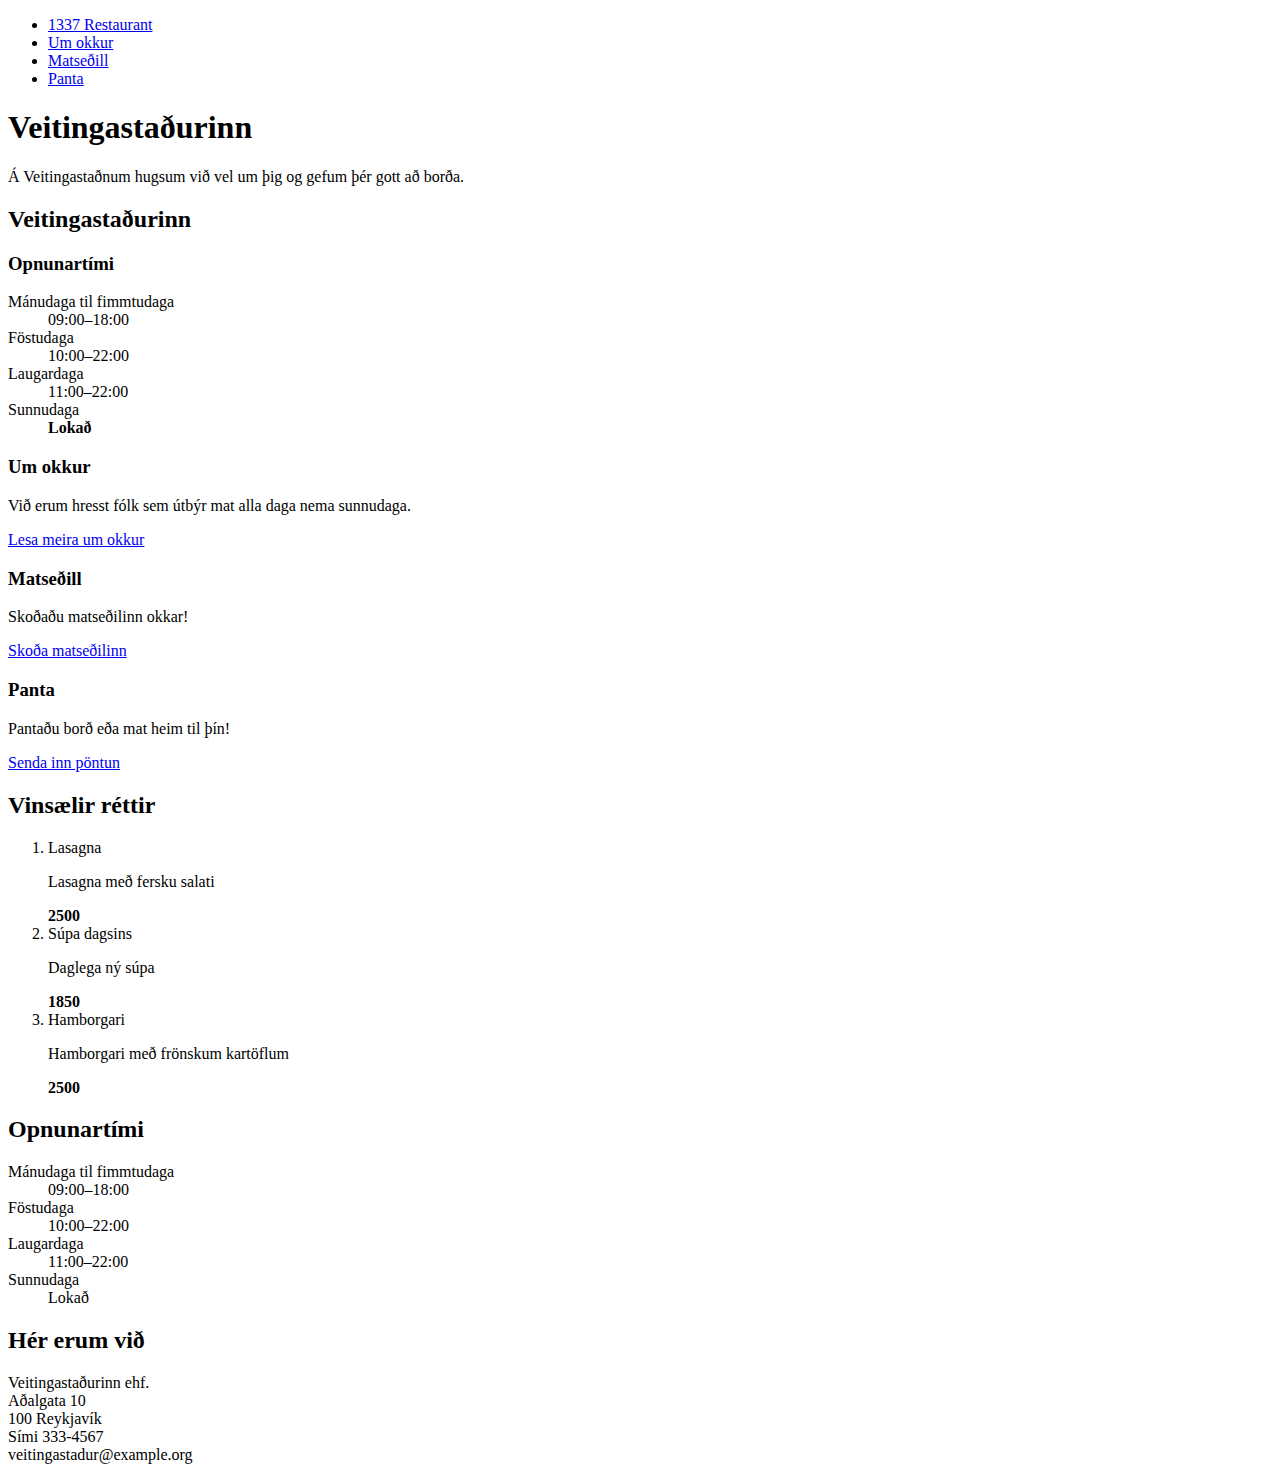
==== index.html @ fc8f161f "metadata" ====
<!DOCTYPE html>
<html lang="en">
<head>
    <meta charset="UTF-8">
    <meta property="og:title" content="1337 Restaurant">
    <meta property="og:description" content="***** stjörnu restaurant">
    <meta property="og:type" content="Restaurant" />
    <meta property="og:image" content="https://github.com/vefforritun/vef1-2023-v2/blob/main/myndir/sharing.jpg">
    <meta property="og:url" content="https://soa-vef1v2.netlify.app/">
    <meta name="twitter:card" content="summary_large_image">
    <meta name="viewport" content="width=device-width, initial-scale=1.0">
    <title>1337 Restaurant</title>
</head>
<body>
    <nav>
        <ul>
            <li><a href="index.html">1337 Restaurant</a></li>
            <li><a href="./sidur/um.html">Um okkur</a></li>
            <li><a href="./sidur/matsedill.html">Matseðill</a></li>
            <li><a href="./sidur/pontun.html">Panta</a></li>
        </ul>
    </nav>
    <h1>Veitingastaðurinn</h1>
    <p>Á Veitingastaðnum hugsum við vel um þig og gefum þér gott að borða.</p>

    <h2>Veitingastaðurinn</h2>
    <h3>Opnunartími</h3>
    <dl>
        <dt>Mánudaga til fimmtudaga</dt>
        <dd>09:00–18:00</dd>
        <dt>Föstudaga</dt>
        <dd>10:00–22:00</dd>
        <dt>Laugardaga</dt>
        <dd>11:00–22:00</dd>
        <dt>Sunnudaga</dt>
        <dd><strong>Lokað</strong></dd>
    </dl>  

    <h3>Um okkur</h3>
    <p>Við erum hresst fólk sem útbýr mat alla daga nema sunnudaga.</p>
    <a href="../sidur/um.html">Lesa meira um okkur</a>

    <h3>Matseðill</h3>
    <p>Skoðaðu matseðilinn okkar!</p>
    <a href="../sidur/matsedill.html">Skoða matseðilinn</a>

    <h3>Panta</h3>
    <p>Pantaðu borð eða mat heim til þín!</p>

    <a href="../sidur/pontun.html">Senda inn pöntun</a>

    <h2>Vinsælir réttir</h2>
    <ol>
        <li>Lasagna</li>
        <p>Lasagna með fersku salati</p>
        <strong>2500</strong>

        <li>Súpa dagsins</li>
        <p>Daglega ný súpa</p>
        <strong>1850</strong>

        <li>Hamborgari</li>
        <p>Hamborgari með frönskum kartöflum</p>
        <strong>2500</strong>
    </ol>
    <footer>
        <h2>Opnunartími</h2> 
    
        <dl>
            <dt>Mánudaga til fimmtudaga</dt>
            <dd>09:00–18:00</dd>
            <dt>Föstudaga</dt>
            <dd>10:00–22:00</dd>
            <dt>Laugardaga</dt>
            <dd>11:00–22:00</dd>
            <dt>Sunnudaga</dt>
            <dd>Lokað</dd>
        </dl>
    
        <h2>Hér erum við</h2>
    
        <dl>
            <dt>Veitingastaðurinn ehf.</dt>
            <dt>Aðalgata 10</dt>
            <dt>100 Reykjavík</dt>
            <dt>Sími 333-4567</dt>
            <dt>veitingastadur@example.org</dt>
        </dl>
    
    </footer>
    
</body>
</html>
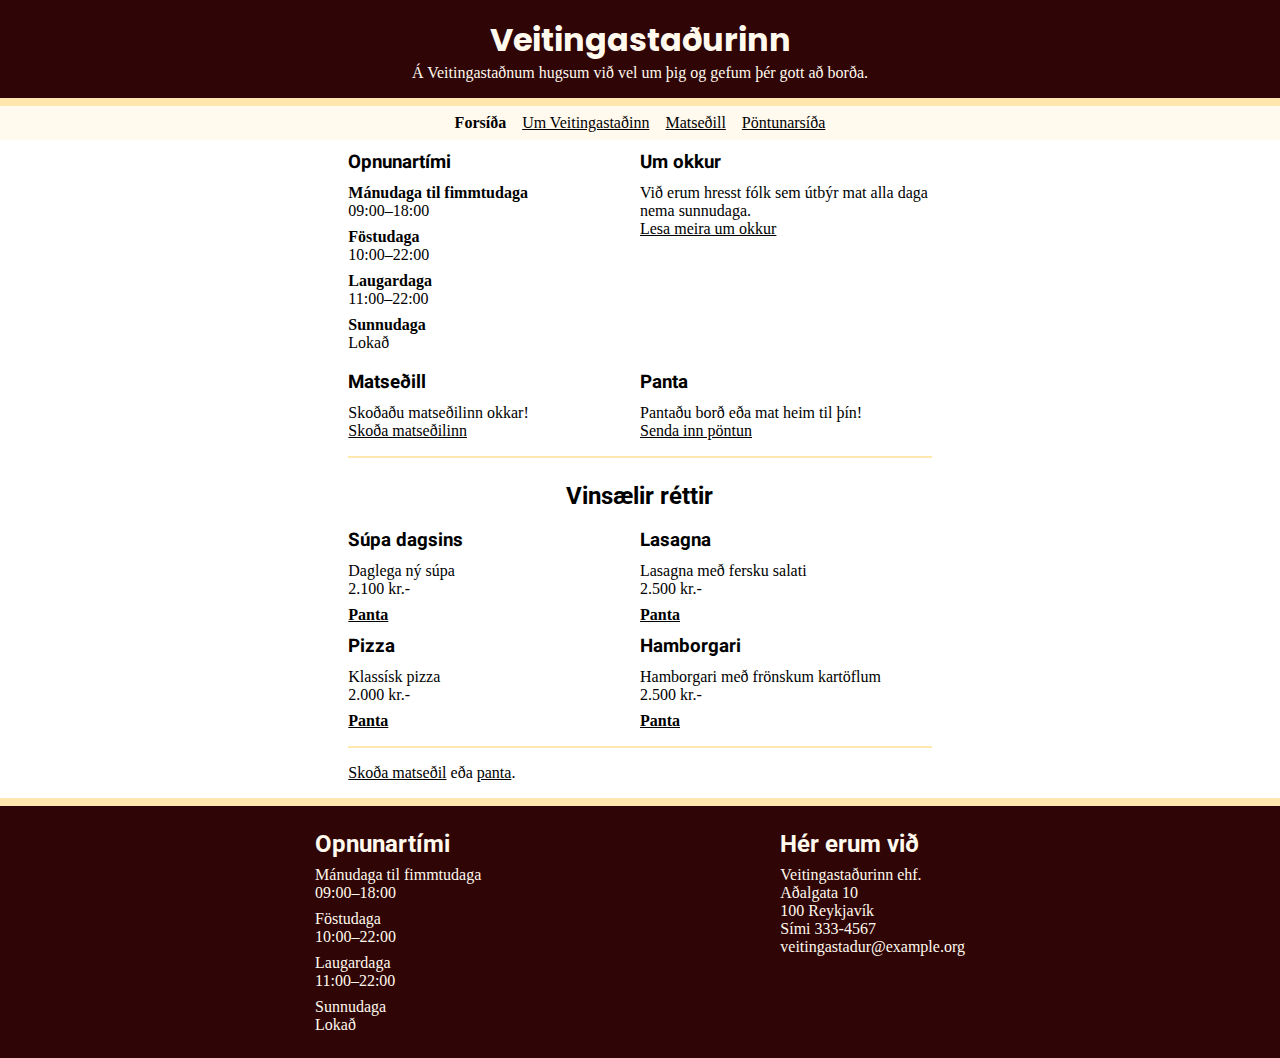
==== commit 0a37d4a8: "css" ====
--- a/index.html
+++ b/index.html
@@ -1,93 +1,140 @@
 <!DOCTYPE html>
 <html lang="en">
+
 <head>
     <meta charset="UTF-8">
     <meta property="og:title" content="1337 Restaurant">
     <meta property="og:description" content="***** stjörnu restaurant">
     <meta property="og:type" content="Restaurant" />
-    <meta property="og:image" content="https://github.com/vefforritun/vef1-2023-v2/blob/main/myndir/sharing.jpg">
+    <meta property="og:image" src="./myndir/sharing.jpg">
     <meta property="og:url" content="https://soa-vef1v2.netlify.app/">
     <meta name="twitter:card" content="summary_large_image">
     <meta name="viewport" content="width=device-width, initial-scale=1.0">
+    <link rel="preconnect" href="https://fonts.googleapis.com">
+    <link rel="preconnect" href="https://fonts.gstatic.com" crossorigin>
+    <link href="https://fonts.googleapis.com/css2?family=Heebo&family=Poppins&family=Roboto&display=swap"
+        rel="stylesheet">
+    <link rel="stylesheet" href="./styles.css">
     <title>1337 Restaurant</title>
 </head>
-<body>
+
+<body id="index">
+    <header>
+        <h1>Veitingastaðurinn</h1>
+        <p>Á Veitingastaðnum hugsum við vel um þig og gefum þér gott að borða.</p>
+    </header>
     <nav>
         <ul>
-            <li><a href="index.html">1337 Restaurant</a></li>
-            <li><a href="./sidur/um.html">Um okkur</a></li>
+            <li><a class="active" href="index.html">Forsíða</a></li>
+            <li><a href="./sidur/um.html">Um Veitingastaðinn</a></li>
             <li><a href="./sidur/matsedill.html">Matseðill</a></li>
-            <li><a href="./sidur/pontun.html">Panta</a></li>
+            <li><a href="./sidur/pontun.html">Pöntunarsíða</a></li>
         </ul>
     </nav>
-    <h1>Veitingastaðurinn</h1>
-    <p>Á Veitingastaðnum hugsum við vel um þig og gefum þér gott að borða.</p>
+    <div class="main-container">
+        <main>
+            <section class="intro">
+                <section>
+                    <h3>Opnunartími</h3>
+                    <dl>
+                        <dt><strong>Mánudaga til fimmtudaga</strong></dt>
+                        <dd>09:00–18:00</dd>
+                        <dt><strong>Föstudaga</strong></dt>
+                        <dd>10:00–22:00</dd>
+                        <dt><strong>Laugardaga</strong></dt>
+                        <dd>11:00–22:00</dd>
+                        <dt><strong>Sunnudaga</strong></dt>
+                        <dd>Lokað</dd>
+                    </dl>
+                </section>
 
-    <h2>Veitingastaðurinn</h2>
-    <h3>Opnunartími</h3>
-    <dl>
-        <dt>Mánudaga til fimmtudaga</dt>
-        <dd>09:00–18:00</dd>
-        <dt>Föstudaga</dt>
-        <dd>10:00–22:00</dd>
-        <dt>Laugardaga</dt>
-        <dd>11:00–22:00</dd>
-        <dt>Sunnudaga</dt>
-        <dd><strong>Lokað</strong></dd>
-    </dl>  
+                <section>
+                    <h3>Um okkur</h3>
+                    <p>Við erum hresst fólk sem útbýr mat alla daga nema sunnudaga.</p>
+                    <a href="../sidur/um.html">Lesa meira um okkur</a>
+                </section>
 
-    <h3>Um okkur</h3>
-    <p>Við erum hresst fólk sem útbýr mat alla daga nema sunnudaga.</p>
-    <a href="../sidur/um.html">Lesa meira um okkur</a>
+                <section>
+                    <h3>Matseðill</h3>
+                    <p>Skoðaðu matseðilinn okkar!</p>
+                    <a href="../sidur/matsedill.html">Skoða matseðilinn</a>
+                </section>
 
-    <h3>Matseðill</h3>
-    <p>Skoðaðu matseðilinn okkar!</p>
-    <a href="../sidur/matsedill.html">Skoða matseðilinn</a>
+                <section>
+                    <h3>Panta</h3>
+                    <p>Pantaðu borð eða mat heim til þín!</p>
+                    <a href="../sidur/pontun.html">Senda inn pöntun</a>
+                </section>
+            </section>
 
-    <h3>Panta</h3>
-    <p>Pantaðu borð eða mat heim til þín!</p>
+            <div class="divider"></div>
 
-    <a href="../sidur/pontun.html">Senda inn pöntun</a>
+            <section>
+                <div class="title-push">
+                    <h2>Vinsælir réttir</h2>
+                </div>
+                <ul class="push">
+                    <li>
+                        <h3>Súpa dagsins</h3>
+                        <p>Daglega ný súpa</p>
+                        <p>2.100 kr.-</p>
+                        <a href="./sidur/panta.html">Panta</a>
+                    </li>
+                    <li>
+                        <h3>Lasagna</h3>
+                        <p>Lasagna með fersku salati</p>
+                        <p>2.500 kr.-</p>
+                        <a href="./sidur/panta.html">Panta</a>
+                    </li>
+                    <li>
+                        <h3>Pizza</h3>
+                        <p>Klassísk pizza</p>
+                        <p>2.000 kr.-</p>
+                        <a href="./sidur/panta.html">Panta</a>
+                    </li>
+                    <li>
+                        <h3>Hamborgari</h3>
+                        <p>Hamborgari með frönskum kartöflum</p>
+                        <p>2.500 kr.-</p>
+                        <a href="./sidur/panta.html">Panta</a>
+                    </li>
+                </ul>
+            </section>
 
-    <h2>Vinsælir réttir</h2>
-    <ol>
-        <li>Lasagna</li>
-        <p>Lasagna með fersku salati</p>
-        <strong>2500</strong>
+            <div class="divider"></div>
+            <div class="visit">
+                <p><a href="./sidur/matsedill.html">Skoða matseðil</a> eða <a href="./sidur/panta.html">panta</a>.</p>
+            </div>
+        </main>
+    </div>
+    <footer>
+        <section class="footer-container">
+            <h2>Opnunartími</h2>
 
-        <li>Súpa dagsins</li>
-        <p>Daglega ný súpa</p>
-        <strong>1850</strong>
+            <dl>
+                <dt>Mánudaga til fimmtudaga</dt>
+                <dd>09:00–18:00</dd>
+                <dt>Föstudaga</dt>
+                <dd>10:00–22:00</dd>
+                <dt>Laugardaga</dt>
+                <dd>11:00–22:00</dd>
+                <dt>Sunnudaga</dt>
+                <dd>Lokað</dd>
+            </dl>
+        </section>
+        <section class="footer-container">
+            <h2>Hér erum við</h2>
 
-        <li>Hamborgari</li>
-        <p>Hamborgari með frönskum kartöflum</p>
-        <strong>2500</strong>
-    </ol>
-    <footer>
-        <h2>Opnunartími</h2> 
-    
-        <dl>
-            <dt>Mánudaga til fimmtudaga</dt>
-            <dd>09:00–18:00</dd>
-            <dt>Föstudaga</dt>
-            <dd>10:00–22:00</dd>
-            <dt>Laugardaga</dt>
-            <dd>11:00–22:00</dd>
-            <dt>Sunnudaga</dt>
-            <dd>Lokað</dd>
-        </dl>
-    
-        <h2>Hér erum við</h2>
-    
-        <dl>
-            <dt>Veitingastaðurinn ehf.</dt>
-            <dt>Aðalgata 10</dt>
-            <dt>100 Reykjavík</dt>
-            <dt>Sími 333-4567</dt>
-            <dt>veitingastadur@example.org</dt>
-        </dl>
-    
+            <dl>
+                <dt>Veitingastaðurinn ehf.</dt>
+                <dt>Aðalgata 10</dt>
+                <dt>100 Reykjavík</dt>
+                <dt>Sími 333-4567</dt>
+                <dt>veitingastadur@example.org</dt>
+            </dl>
+        </section>
     </footer>
-    
+
 </body>
+
 </html>--- a/styles.css
+++ b/styles.css
@@ -0,0 +1,321 @@
+/* Setjum inn „reset“ sem fjarlægir margin og padding af öllu */
+* {
+    margin: 0;
+    padding: 0;
+}
+
+/* Reiknum stærð á öllum boxum sem border-box */
+html {
+    box-sizing: border-box;
+}
+
+/* og látum erfast á allt */
+*,
+*:before,
+*:after {
+    box-sizing: inherit;
+}
+
+/* hjálpar class sem felur sjónrænt en skjálesarar lesa */
+.sr-only:not(:focus):not(:active) {
+    clip: rect(0 0 0 0);
+    clip-path: inset(50%);
+    height: 1px;
+    overflow: hidden;
+    position: absolute;
+    white-space: nowrap;
+    width: 1px;
+}
+
+h1 {
+    font-family: 'Poppins', sans-serif;
+}
+
+h2 {
+    font-family: 'Roboto', sans-serif;
+    padding: .5rem 0 .5rem 0;
+}
+
+h3 {
+    font-family: 'Heebo', sans-serif;
+    padding: .5rem 0 .5rem 0;
+}
+
+a {
+    color: black;
+}
+
+
+header {
+    display: flex;
+    padding: 1rem;
+    width: 100%;
+    flex-direction: column;
+    justify-content: center;
+    align-items: center;
+    color: #fff9ee;
+    background-color: #2f0505;
+    border-bottom: 8px solid #ffe7ae;
+}
+
+nav {
+    display: flex;
+    width: 100%;
+    justify-content: center;
+    align-items: center;
+    background-color: #fff9ee;
+}
+
+nav ul {
+    display: flex;
+    list-style: none;
+}
+
+nav ul li {
+    display: flex;
+    padding: 0.5rem;
+    max-width: 900px;
+    justify-content: space-around;
+}
+
+nav ul li a {
+    font-weight: 400;
+}
+
+#index .active {
+    font-weight: 800;
+    text-decoration: none;
+}
+
+#um .active {
+    font-weight: 800;
+    text-decoration: none;
+}
+
+#pontun .active {
+    font-weight: 800;
+    text-decoration: none;
+}
+
+#matsedill .active {
+    font-weight: 800;
+    text-decoration: none;
+}
+
+
+.main-container {
+    display: flex;
+    justify-content: center;
+}
+
+main {
+    max-width: 900px;
+}
+
+.intro {
+    display: grid;
+    grid-template-columns: 50% 50%;
+}
+
+dl dd {
+    padding-bottom: 0.5rem;
+}
+
+.title-push {
+    display: flex;
+    justify-content: center;
+    align-items: center;
+}
+
+.push {
+    display: grid;
+    grid-template-columns: 50% 50%;
+}
+
+.push li {
+    list-style: none;
+}
+
+.push li a {
+    color: black;
+    font-weight: 800;
+}
+
+.push li p:nth-last-of-type(1) {
+    padding-bottom: .5rem;
+}
+
+.divider {
+    margin: 1rem 0 1rem 0;
+    border: 1px solid #ffe7ae;
+}
+
+.visit {
+    padding-bottom: 1rem;
+}
+
+footer {
+    display: flex;
+    padding: 1rem;
+    justify-content: space-evenly;
+    color: #fff9ee;
+    background-color: #2f0505;
+    border-top: 8px solid #ffe7ae;
+}
+
+.footer-container {
+    display: flex;
+    flex-direction: column;
+}
+
+.table-container {
+    padding: 1rem 0 1rem 0;
+
+}
+
+table {
+    width: 100%;
+    border-collapse: collapse;
+}
+
+table thead {
+    height: 2rem;
+}
+
+table thead th {
+    padding: 0 0.5rem 0 0.5rem;
+}
+
+table tbody tr {
+    height: 2rem;
+}
+
+table tbody tr td {
+    padding: 0 0.5rem 0 0.5rem;
+}
+
+table tbody tr:nth-child(odd) {
+    background-color: #ffe7ae;
+}
+
+.back {
+    padding-bottom: 1rem;
+}
+
+.staff {
+    display: grid;
+    grid-template-columns: repeat(2, 1fr);
+    grid-template-rows: auto auto auto;
+    gap: 0.5rem;
+}
+
+.anna {
+    grid-area: anna;
+}
+
+.anna img {
+    width: 400px;
+    height: 600px;
+}
+
+.adam {
+    grid-area: adam;
+}
+
+.adam img {
+    width: 400px;
+    height: 600px;
+}
+
+.benni {
+    grid-area: benni;
+}
+
+.benni img {
+    width: 400px;
+    height: 600px;
+}
+
+.birna {
+    grid-area: birna;
+}
+
+.birna img {
+    width: 400px;
+    height: 600px;
+}
+
+.staff {
+    grid-template-areas:
+        "starfsfolk starfsfolk"
+        "anna adam"
+        "benni birna";
+}
+
+.form-container {
+    display: grid;
+    grid-template-columns: repeat(2, 1fr);
+    grid-template-rows: auto auto;
+    gap: 0.5rem;
+}
+
+form label {
+    font-weight: 800;
+}
+
+fieldset{
+    padding: 1rem;
+    flex: 0 1 calc(50% - 10px);
+    flex-direction: column;
+    border: solid 1px #ffe7ae;
+    padding: 1rem;
+}
+
+.bord{
+    display: flex;
+    flex-direction: column;
+}
+
+.bord select{
+    padding: 1rem;
+    margin-bottom: 1rem;
+}
+
+.mat{
+    display: flex;
+    flex-direction: column;
+}
+
+.mat select{
+    padding: 1rem;
+    margin-bottom: 1rem;
+}
+
+.your-info{
+    display: flex;
+    flex-direction: column;
+}
+
+.agreement{
+    display: flex;
+    flex-direction: column;
+}
+
+label{
+    padding-bottom: 0.5rem;
+}
+input{
+    padding: 1rem;
+    margin-bottom: 1rem;
+}
+.comment{
+    width: 100%;
+    height: 6rem;
+    padding: 1rem;
+}
+.checkbox{
+    display: flex;
+}
+.checkbox p{
+    padding-left: 1rem;
+}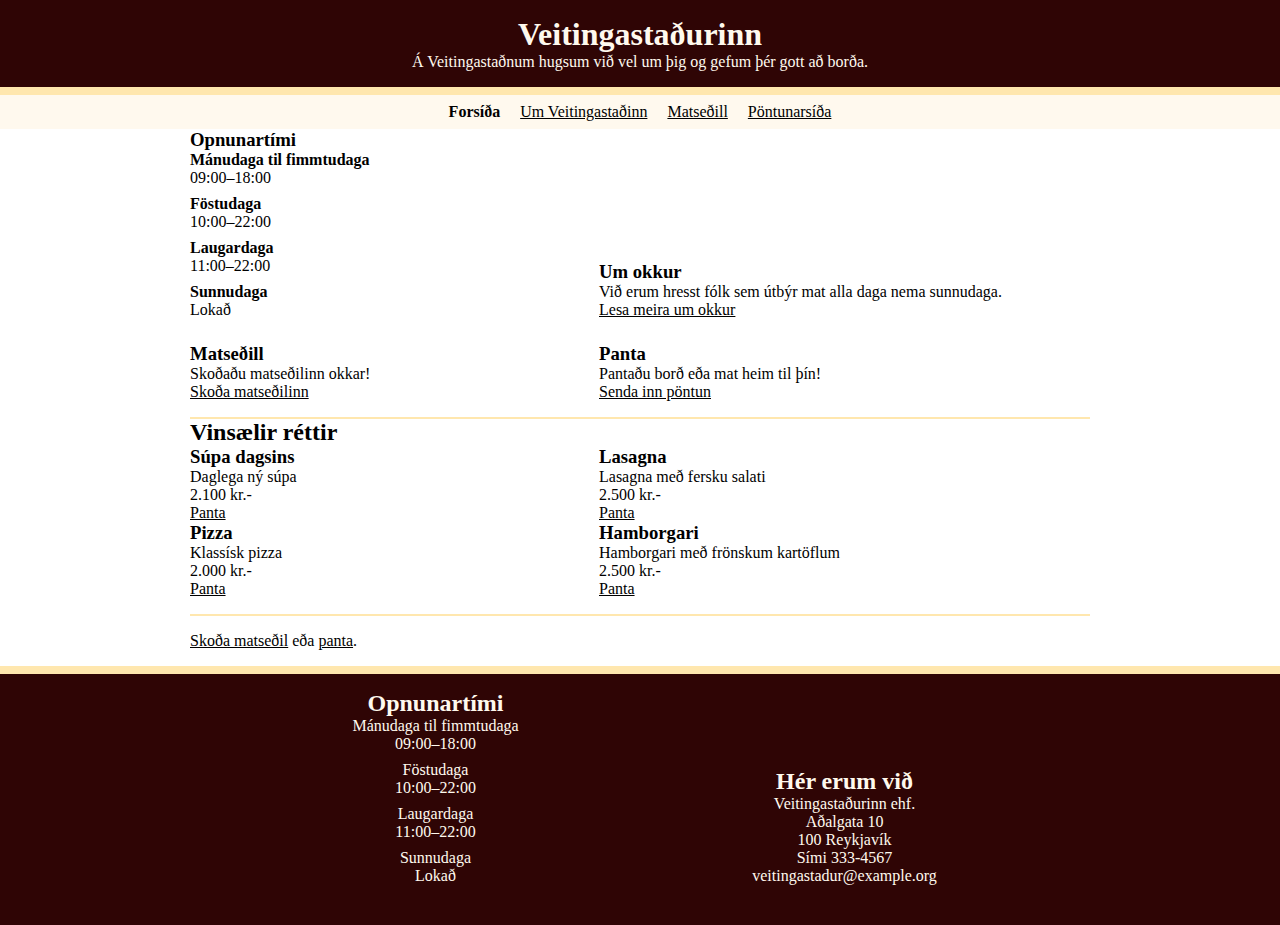
==== commit 7a9d13dc: "css" ====
--- a/index.html
+++ b/index.html
@@ -12,8 +12,7 @@
     <meta name="viewport" content="width=device-width, initial-scale=1.0">
     <link rel="preconnect" href="https://fonts.googleapis.com">
     <link rel="preconnect" href="https://fonts.gstatic.com" crossorigin>
-    <link href="https://fonts.googleapis.com/css2?family=Heebo&family=Poppins&family=Roboto&display=swap"
-        rel="stylesheet">
+    <link href="https://fonts.googleapis.com/css2?family=Lora:wght@400;700&display=swap" rel="stylesheet">
     <link rel="stylesheet" href="./styles.css">
     <title>1337 Restaurant</title>
 </head>
@@ -31,108 +30,101 @@
             <li><a href="./sidur/pontun.html">Pöntunarsíða</a></li>
         </ul>
     </nav>
-    <div class="main-container">
-        <main>
-            <section class="intro">
-                <section>
-                    <h3>Opnunartími</h3>
-                    <dl>
-                        <dt><strong>Mánudaga til fimmtudaga</strong></dt>
-                        <dd>09:00–18:00</dd>
-                        <dt><strong>Föstudaga</strong></dt>
-                        <dd>10:00–22:00</dd>
-                        <dt><strong>Laugardaga</strong></dt>
-                        <dd>11:00–22:00</dd>
-                        <dt><strong>Sunnudaga</strong></dt>
-                        <dd>Lokað</dd>
-                    </dl>
-                </section>
-
-                <section>
-                    <h3>Um okkur</h3>
-                    <p>Við erum hresst fólk sem útbýr mat alla daga nema sunnudaga.</p>
-                    <a href="../sidur/um.html">Lesa meira um okkur</a>
-                </section>
-
-                <section>
-                    <h3>Matseðill</h3>
-                    <p>Skoðaðu matseðilinn okkar!</p>
-                    <a href="../sidur/matsedill.html">Skoða matseðilinn</a>
-                </section>
-
-                <section>
-                    <h3>Panta</h3>
-                    <p>Pantaðu borð eða mat heim til þín!</p>
-                    <a href="../sidur/pontun.html">Senda inn pöntun</a>
-                </section>
+    <div class="hero-container">
+        <div class="box">
+            <section>
+                <h3>Opnunartími</h3>
+                <dl>
+                    <dt><strong>Mánudaga til fimmtudaga</strong></dt>
+                    <dd>09:00–18:00</dd>
+                    <dt><strong>Föstudaga</strong></dt>
+                    <dd>10:00–22:00</dd>
+                    <dt><strong>Laugardaga</strong></dt>
+                    <dd>11:00–22:00</dd>
+                    <dt><strong>Sunnudaga</strong></dt>
+                    <dd>Lokað</dd>
+                </dl>
+            </section>
+            <section>
+                <h3>Um okkur</h3>
+                <p>Við erum hresst fólk sem útbýr mat alla daga nema sunnudaga.</p>
+                <a href="../sidur/um.html">Lesa meira um okkur</a>
             </section>
 
-            <div class="divider"></div>
+            <section>
+                <h3>Matseðill</h3>
+                <p>Skoðaðu matseðilinn okkar!</p>
+                <a href="../sidur/matsedill.html">Skoða matseðilinn</a>
+            </section>
 
             <section>
-                <div class="title-push">
-                    <h2>Vinsælir réttir</h2>
-                </div>
-                <ul class="push">
-                    <li>
-                        <h3>Súpa dagsins</h3>
-                        <p>Daglega ný súpa</p>
-                        <p>2.100 kr.-</p>
-                        <a href="./sidur/panta.html">Panta</a>
-                    </li>
-                    <li>
-                        <h3>Lasagna</h3>
-                        <p>Lasagna með fersku salati</p>
-                        <p>2.500 kr.-</p>
-                        <a href="./sidur/panta.html">Panta</a>
-                    </li>
-                    <li>
-                        <h3>Pizza</h3>
-                        <p>Klassísk pizza</p>
-                        <p>2.000 kr.-</p>
-                        <a href="./sidur/panta.html">Panta</a>
-                    </li>
-                    <li>
-                        <h3>Hamborgari</h3>
-                        <p>Hamborgari með frönskum kartöflum</p>
-                        <p>2.500 kr.-</p>
-                        <a href="./sidur/panta.html">Panta</a>
-                    </li>
-                </ul>
+                <h3>Panta</h3>
+                <p>Pantaðu borð eða mat heim til þín!</p>
+                <a href="../sidur/pontun.html">Senda inn pöntun</a>
             </section>
+        </div>
 
-            <div class="divider"></div>
-            <div class="visit">
-                <p><a href="./sidur/matsedill.html">Skoða matseðil</a> eða <a href="./sidur/panta.html">panta</a>.</p>
-            </div>
-        </main>
+        <div class="box">
+            <h2>Vinsælir réttir</h2>
+            <ul>
+                <li>
+                    <h3>Súpa dagsins</h3>
+                    <p>Daglega ný súpa</p>
+                    <p>2.100 kr.-</p>
+                    <a href="./sidur/panta.html">Panta</a>
+                </li>
+                <li>
+                    <h3>Lasagna</h3>
+                    <p>Lasagna með fersku salati</p>
+                    <p>2.500 kr.-</p>
+                    <a href="./sidur/panta.html">Panta</a>
+                </li>
+                <li>
+                    <h3>Pizza</h3>
+                    <p>Klassísk pizza</p>
+                    <p>2.000 kr.-</p>
+                    <a href="./sidur/panta.html">Panta</a>
+                </li>
+                <li>
+                    <h3>Hamborgari</h3>
+                    <p>Hamborgari með frönskum kartöflum</p>
+                    <p>2.500 kr.-</p>
+                    <a href="./sidur/panta.html">Panta</a>
+                </li>
+            </ul>
+        </div>
+        <div class="visit">
+            <p><a href="./sidur/matsedill.html">Skoða matseðil</a> eða <a href="./sidur/panta.html">panta</a>.</p>
+        </div>
     </div>
     <footer>
-        <section class="footer-container">
-            <h2>Opnunartími</h2>
+        <div class="footer-container">
+            <section>
+                <h2>Opnunartími</h2>
 
-            <dl>
-                <dt>Mánudaga til fimmtudaga</dt>
-                <dd>09:00–18:00</dd>
-                <dt>Föstudaga</dt>
-                <dd>10:00–22:00</dd>
-                <dt>Laugardaga</dt>
-                <dd>11:00–22:00</dd>
-                <dt>Sunnudaga</dt>
-                <dd>Lokað</dd>
-            </dl>
-        </section>
-        <section class="footer-container">
-            <h2>Hér erum við</h2>
+                <dl>
+                    <dt>Mánudaga til fimmtudaga</dt>
+                    <dd>09:00–18:00</dd>
+                    <dt>Föstudaga</dt>
+                    <dd>10:00–22:00</dd>
+                    <dt>Laugardaga</dt>
+                    <dd>11:00–22:00</dd>
+                    <dt>Sunnudaga</dt>
+                    <dd>Lokað</dd>
+                </dl>
+            </section>
+            <section>
+                <h2>Hér erum við</h2>
 
-            <dl>
-                <dt>Veitingastaðurinn ehf.</dt>
-                <dt>Aðalgata 10</dt>
-                <dt>100 Reykjavík</dt>
-                <dt>Sími 333-4567</dt>
-                <dt>veitingastadur@example.org</dt>
-            </dl>
-        </section>
+                <dl>
+                    <dt>Veitingastaðurinn ehf.</dt>
+                    <dt>Aðalgata 10</dt>
+                    <dt>100 Reykjavík</dt>
+                    <dt>Sími 333-4567</dt>
+                    <dt>veitingastadur@example.org</dt>
+                </dl>
+            </section>
+        </div>
     </footer>
 
 </body>
--- a/styles.css
+++ b/styles.css
@@ -27,17 +27,10 @@
     width: 1px;
 }
 
-h1 {
-    font-family: 'Poppins', sans-serif;
-}
-
-h2 {
-    font-family: 'Roboto', sans-serif;
-    padding: .5rem 0 .5rem 0;
-}
-
+h1
+h2
 h3 {
-    font-family: 'Heebo', sans-serif;
+    font-family: 'Lora', serif;
     padding: .5rem 0 .5rem 0;
 }
 
@@ -47,125 +40,106 @@
 
 
 header {
-    display: flex;
-    padding: 1rem;
-    width: 100%;
-    flex-direction: column;
-    justify-content: center;
-    align-items: center;
+    display: block;
+    padding: 1rem;
+    width: 100%;
+    text-align: center;
     color: #fff9ee;
     background-color: #2f0505;
     border-bottom: 8px solid #ffe7ae;
 }
 
 nav {
-    display: flex;
-    width: 100%;
-    justify-content: center;
-    align-items: center;
+    text-align: center;
+    width: 100%;
     background-color: #fff9ee;
 }
 
 nav ul {
-    display: flex;
     list-style: none;
 }
 
 nav ul li {
-    display: flex;
+    display: inline-block;
     padding: 0.5rem;
+}
+
+#index .active {
+    font-weight: 800;
+    text-decoration: none;
+}
+
+#um .active {
+    font-weight: 800;
+    text-decoration: none;
+}
+
+#pontun .active {
+    font-weight: 800;
+    text-decoration: none;
+}
+
+#matsedill .active {
+    font-weight: 800;
+    text-decoration: none;
+}
+
+.hero-container {
+    display: block;
     max-width: 900px;
-    justify-content: space-around;
-}
-
-nav ul li a {
-    font-weight: 400;
-}
-
-#index .active {
-    font-weight: 800;
-    text-decoration: none;
-}
-
-#um .active {
-    font-weight: 800;
-    text-decoration: none;
-}
-
-#pontun .active {
-    font-weight: 800;
-    text-decoration: none;
-}
-
-#matsedill .active {
-    font-weight: 800;
-    text-decoration: none;
-}
-
-
-.main-container {
-    display: flex;
-    justify-content: center;
-}
-
-main {
-    max-width: 900px;
-}
-
-.intro {
-    display: grid;
-    grid-template-columns: 50% 50%;
+    margin: auto;
+}
+
+.box {
+    display: block;
+    border-bottom: 2px solid #ffe7ae;
+}
+
+.box ul{
+    width: 100%;
+    padding-bottom: 1rem;
+}
+
+.box ul li{
+    display: inline-block;
+    width: 45%;
+    list-style: none;
+}
+
+.box ul li{
+    display: inline-block;
+}
+
+section {
+    display: inline-block;
+    width: 45%;
+    padding-bottom: 1rem;
+}
+section img{
+    width: 100%;
 }
 
 dl dd {
     padding-bottom: 0.5rem;
 }
 
-.title-push {
-    display: flex;
-    justify-content: center;
-    align-items: center;
-}
-
-.push {
-    display: grid;
-    grid-template-columns: 50% 50%;
-}
-
-.push li {
-    list-style: none;
-}
-
-.push li a {
-    color: black;
-    font-weight: 800;
-}
-
-.push li p:nth-last-of-type(1) {
-    padding-bottom: .5rem;
-}
-
-.divider {
-    margin: 1rem 0 1rem 0;
-    border: 1px solid #ffe7ae;
-}
-
 .visit {
-    padding-bottom: 1rem;
+    padding: 1rem 0 1rem 0;
 }
 
 footer {
-    display: flex;
-    padding: 1rem;
-    justify-content: space-evenly;
+    text-align: center;
+    width: 100%;
+    padding: 1rem;
     color: #fff9ee;
     background-color: #2f0505;
     border-top: 8px solid #ffe7ae;
 }
 
 .footer-container {
-    display: flex;
-    flex-direction: column;
+
+    max-width: 900px;
+    margin: auto;
 }
 
 .table-container {
@@ -202,120 +176,34 @@
     padding-bottom: 1rem;
 }
 
-.staff {
-    display: grid;
-    grid-template-columns: repeat(2, 1fr);
-    grid-template-rows: auto auto auto;
-    gap: 0.5rem;
-}
-
-.anna {
-    grid-area: anna;
-}
-
-.anna img {
-    width: 400px;
-    height: 600px;
-}
-
-.adam {
-    grid-area: adam;
-}
-
-.adam img {
-    width: 400px;
-    height: 600px;
-}
-
-.benni {
-    grid-area: benni;
-}
-
-.benni img {
-    width: 400px;
-    height: 600px;
-}
-
-.birna {
-    grid-area: birna;
-}
-
-.birna img {
-    width: 400px;
-    height: 600px;
-}
-
-.staff {
-    grid-template-areas:
-        "starfsfolk starfsfolk"
-        "anna adam"
-        "benni birna";
-}
-
-.form-container {
-    display: grid;
-    grid-template-columns: repeat(2, 1fr);
-    grid-template-rows: auto auto;
-    gap: 0.5rem;
-}
+
+
 
 form label {
     font-weight: 800;
 }
 
-fieldset{
-    padding: 1rem;
-    flex: 0 1 calc(50% - 10px);
-    flex-direction: column;
+fieldset {
+    padding: 1rem;
     border: solid 1px #ffe7ae;
     padding: 1rem;
 }
 
-.bord{
-    display: flex;
-    flex-direction: column;
-}
-
-.bord select{
+select {
     padding: 1rem;
     margin-bottom: 1rem;
 }
 
-.mat{
-    display: flex;
-    flex-direction: column;
-}
-
-.mat select{
-    padding: 1rem;
-    margin-bottom: 1rem;
-}
-
-.your-info{
-    display: flex;
-    flex-direction: column;
-}
-
-.agreement{
-    display: flex;
-    flex-direction: column;
-}
-
-label{
+label {
     padding-bottom: 0.5rem;
 }
-input{
-    padding: 1rem;
-    margin-bottom: 1rem;
-}
-.comment{
+
+input {
+    padding: .5rem 0 .5rem 0;
+}
+
+.comment {
     width: 100%;
     height: 6rem;
     padding: 1rem;
 }
-.checkbox{
-    display: flex;
-}
-.checkbox p{
-    padding-left: 1rem;
-}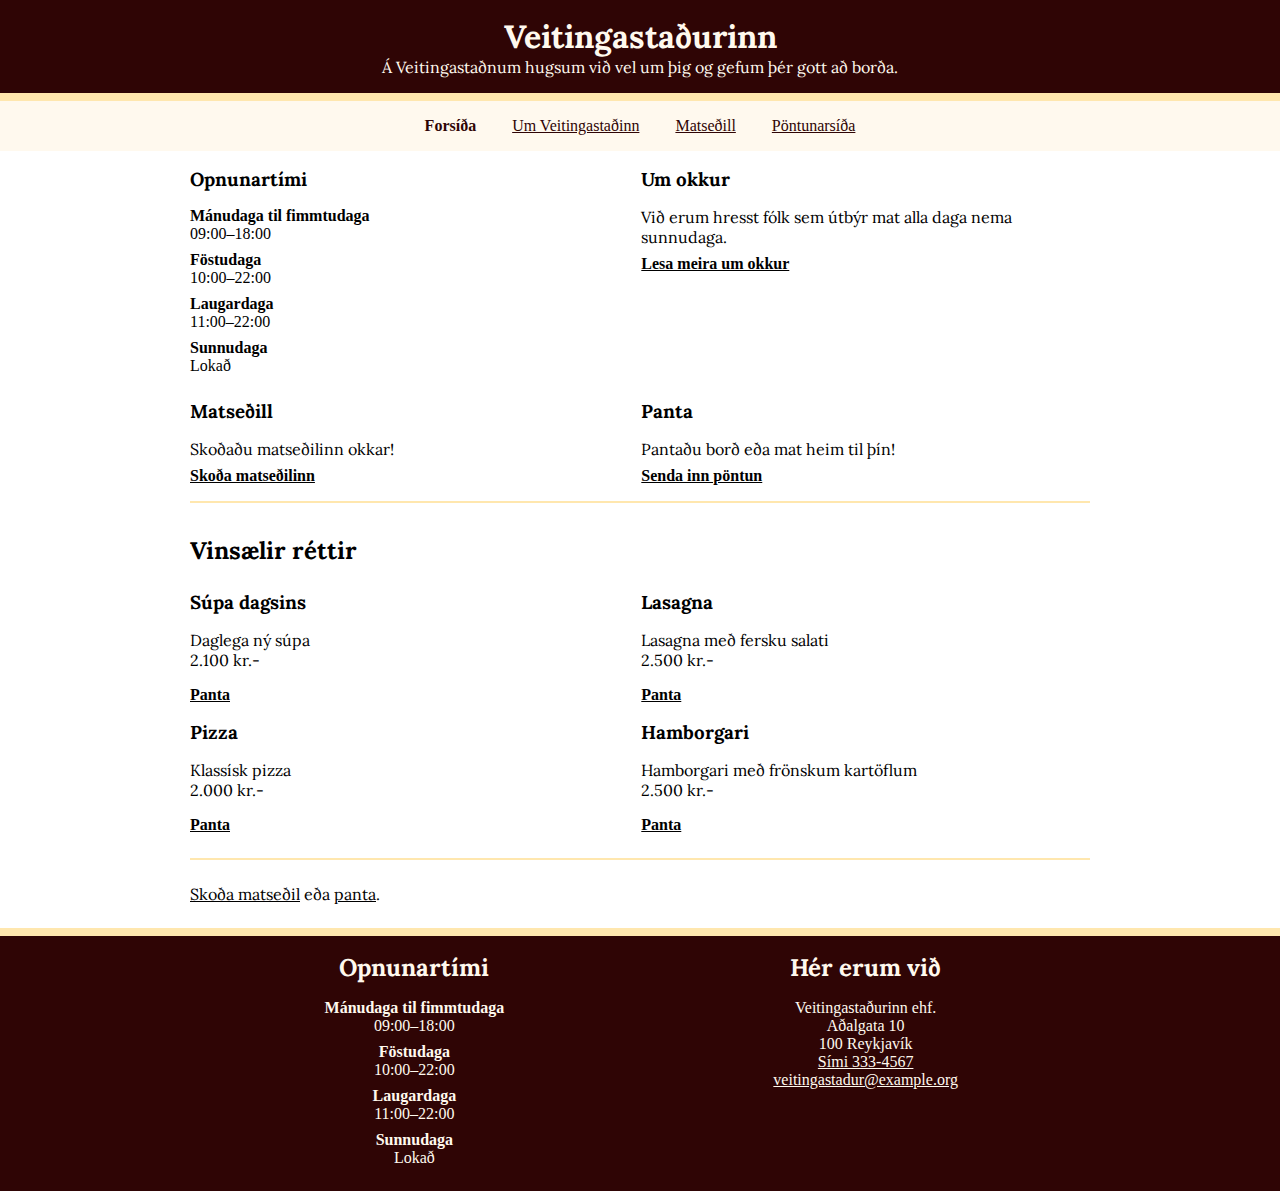
==== commit 2ab04bf4: "css" ====
--- a/index.html
+++ b/index.html
@@ -48,19 +48,19 @@
             <section>
                 <h3>Um okkur</h3>
                 <p>Við erum hresst fólk sem útbýr mat alla daga nema sunnudaga.</p>
-                <a href="../sidur/um.html">Lesa meira um okkur</a>
+                <a href="../sidur/um.html"><strong>Lesa meira um okkur</strong></a>
             </section>
 
             <section>
                 <h3>Matseðill</h3>
                 <p>Skoðaðu matseðilinn okkar!</p>
-                <a href="../sidur/matsedill.html">Skoða matseðilinn</a>
+                <a href="../sidur/matsedill.html"><strong>Skoða matseðilinn</strong></a>
             </section>
 
             <section>
                 <h3>Panta</h3>
                 <p>Pantaðu borð eða mat heim til þín!</p>
-                <a href="../sidur/pontun.html">Senda inn pöntun</a>
+                <a href="../sidur/pontun.html"><strong>Senda inn pöntun</strong></a>
             </section>
         </div>
 
@@ -71,25 +71,33 @@
                     <h3>Súpa dagsins</h3>
                     <p>Daglega ný súpa</p>
                     <p>2.100 kr.-</p>
-                    <a href="./sidur/panta.html">Panta</a>
+                    <div class="a">
+                        <a href="./sidur/panta.html"><strong>Panta</strong></a>
+                    </div>
                 </li>
                 <li>
                     <h3>Lasagna</h3>
                     <p>Lasagna með fersku salati</p>
                     <p>2.500 kr.-</p>
-                    <a href="./sidur/panta.html">Panta</a>
+                    <div class="a">
+                        <a href="./sidur/panta.html"><strong>Panta</strong></a>
+                    </div>
                 </li>
                 <li>
                     <h3>Pizza</h3>
                     <p>Klassísk pizza</p>
                     <p>2.000 kr.-</p>
-                    <a href="./sidur/panta.html">Panta</a>
+                    <div class="a">
+                        <a href="./sidur/panta.html"><strong>Panta</strong></a>
+                    </div>
                 </li>
                 <li>
                     <h3>Hamborgari</h3>
                     <p>Hamborgari með frönskum kartöflum</p>
                     <p>2.500 kr.-</p>
-                    <a href="./sidur/panta.html">Panta</a>
+                    <div class="a">
+                        <a href="./sidur/panta.html"><strong>Panta</strong></a>
+                    </div>
                 </li>
             </ul>
         </div>
@@ -103,13 +111,13 @@
                 <h2>Opnunartími</h2>
 
                 <dl>
-                    <dt>Mánudaga til fimmtudaga</dt>
+                    <dt><strong>Mánudaga til fimmtudaga</strong></dt>
                     <dd>09:00–18:00</dd>
-                    <dt>Föstudaga</dt>
+                    <dt><strong>Föstudaga</strong></dt>
                     <dd>10:00–22:00</dd>
-                    <dt>Laugardaga</dt>
+                    <dt><strong>Laugardaga</strong></dt>
                     <dd>11:00–22:00</dd>
-                    <dt>Sunnudaga</dt>
+                    <dt><strong>Sunnudaga</strong></dt>
                     <dd>Lokað</dd>
                 </dl>
             </section>
@@ -120,8 +128,8 @@
                     <dt>Veitingastaðurinn ehf.</dt>
                     <dt>Aðalgata 10</dt>
                     <dt>100 Reykjavík</dt>
-                    <dt>Sími 333-4567</dt>
-                    <dt>veitingastadur@example.org</dt>
+                    <dt><a href="tel:3334567">Sími 333-4567</a></dt>
+                    <dt><a href="mailto:veitingastadur@example.org">veitingastadur@example.org</a></dt>
                 </dl>
             </section>
         </div>
--- a/styles.css
+++ b/styles.css
@@ -27,17 +27,34 @@
     width: 1px;
 }
 
-h1
-h2
+h1{
+    text-align: start;
+    font-family: 'Lora', serif;
+    padding-bottom: 1rem;
+}
+
+h2{
+    text-align: start;
+    font-family: 'Lora', serif;
+    padding: 1rem 0 1rem 0;
+}
+
 h3 {
-    font-family: 'Lora', serif;
-    padding: .5rem 0 .5rem 0;
+    text-align: start;
+    font-family: 'Lora', serif;
+    padding-bottom: 1rem;
+}
+
+p{
+    text-align: start;
+    font-size: 16px;
+    font-family: 'Lora', serif;
+    padding: 0 0 .5rem 0;
 }
 
 a {
-    color: black;
-}
-
+    color: #000;
+}
 
 header {
     display: block;
@@ -49,6 +66,15 @@
     border-bottom: 8px solid #ffe7ae;
 }
 
+header p{
+    text-align: center;
+    padding: 0;
+}
+header h1{
+    text-align: center;
+    padding-bottom: 0;
+}
+
 nav {
     text-align: center;
     width: 100%;
@@ -61,7 +87,11 @@
 
 nav ul li {
     display: inline-block;
-    padding: 0.5rem;
+    padding: 1rem;
+}
+
+nav ul li a{
+    color: #2f0505;
 }
 
 #index .active {
@@ -86,13 +116,16 @@
 
 .hero-container {
     display: block;
+    text-align: center;
     max-width: 900px;
     margin: auto;
 }
 
 .box {
     display: block;
+    text-align: start;
     border-bottom: 2px solid #ffe7ae;
+    padding-top: 1rem;
 }
 
 .box ul{
@@ -102,17 +135,22 @@
 
 .box ul li{
     display: inline-block;
-    width: 45%;
+    width: 49.7%;
     list-style: none;
-}
-
-.box ul li{
-    display: inline-block;
+    padding: .5rem 0 .5rem 0;
+}
+
+.box ul li p{
+    padding: 0;
+}
+
+.a{
+    padding-top: 1rem;
 }
 
 section {
-    display: inline-block;
-    width: 45%;
+    display: inline-grid;
+    width: 49.7%;
     padding-bottom: 1rem;
 }
 section img{
@@ -123,28 +161,35 @@
     padding-bottom: 0.5rem;
 }
 
+dt a{
+    color: #fff9ee;
+}
+
 .visit {
-    padding: 1rem 0 1rem 0;
+    text-align: start;
+    padding: 1.5rem 0 1rem 0;
 }
 
 footer {
     text-align: center;
     width: 100%;
-    padding: 1rem;
     color: #fff9ee;
     background-color: #2f0505;
     border-top: 8px solid #ffe7ae;
 }
+footer h2{
+    text-align: center;
+}
 
 .footer-container {
-
     max-width: 900px;
     margin: auto;
 }
 
 .table-container {
-    padding: 1rem 0 1rem 0;
-
+    padding-top: 1rem;
+    max-width: 900px;
+    margin: auto;
 }
 
 table {
@@ -173,32 +218,32 @@
 }
 
 .back {
-    padding-bottom: 1rem;
-}
-
-
-
-
-form label {
-    font-weight: 800;
+    padding: .5rem 0 .5rem 0;
 }
 
 fieldset {
     padding: 1rem;
     border: solid 1px #ffe7ae;
-    padding: 1rem;
+}
+
+legend h3{
+    padding: 0;
 }
 
 select {
+    display: block;
     padding: 1rem;
     margin-bottom: 1rem;
 }
 
 label {
+    display: block;
+    text-align: start;
     padding-bottom: 0.5rem;
 }
 
 input {
+    display: block;
     padding: .5rem 0 .5rem 0;
 }
 
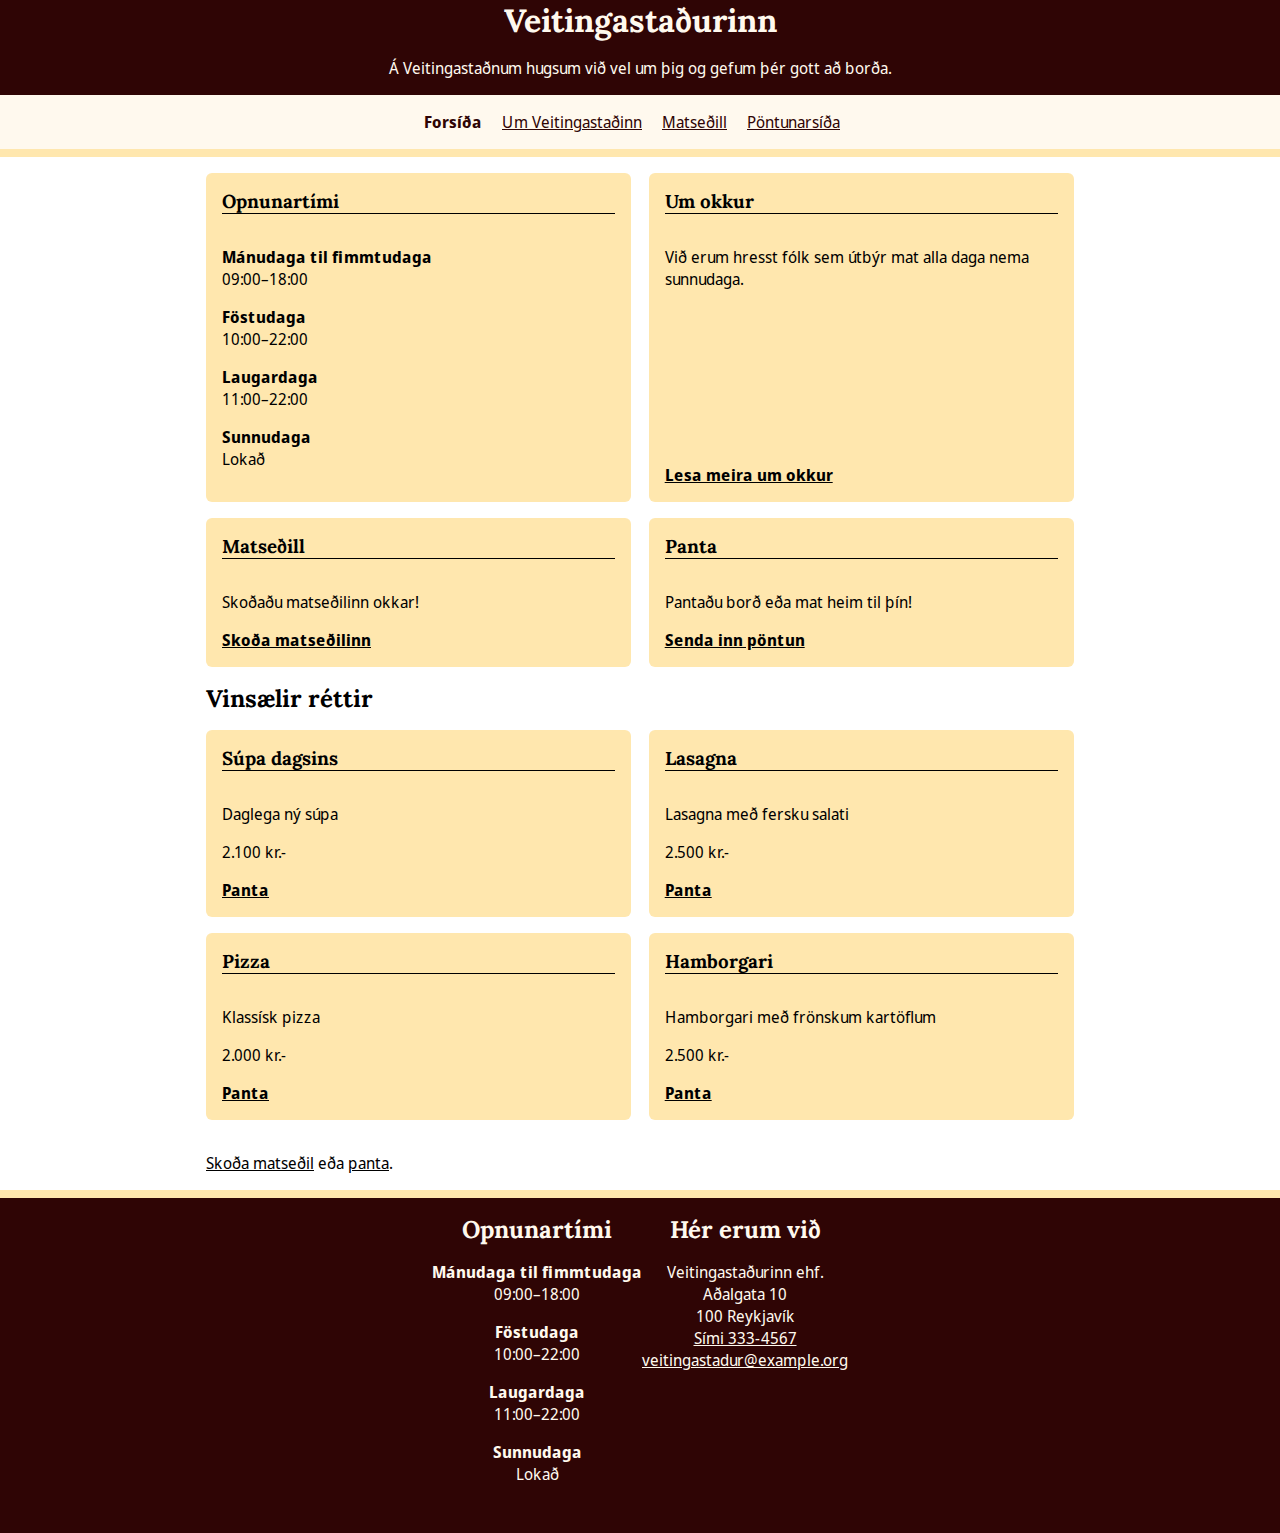
==== commit b803e1bf: "verk4" ====
--- a/index.html
+++ b/index.html
@@ -1,140 +1,129 @@
 <!DOCTYPE html>
-<html lang="en">
+<html lang="is">
 
 <head>
-    <meta charset="UTF-8">
-    <meta property="og:title" content="1337 Restaurant">
-    <meta property="og:description" content="***** stjörnu restaurant">
-    <meta property="og:type" content="Restaurant" />
-    <meta property="og:image" src="./myndir/sharing.jpg">
-    <meta property="og:url" content="https://soa-vef1v2.netlify.app/">
-    <meta name="twitter:card" content="summary_large_image">
-    <meta name="viewport" content="width=device-width, initial-scale=1.0">
-    <link rel="preconnect" href="https://fonts.googleapis.com">
-    <link rel="preconnect" href="https://fonts.gstatic.com" crossorigin>
-    <link href="https://fonts.googleapis.com/css2?family=Lora:wght@400;700&display=swap" rel="stylesheet">
-    <link rel="stylesheet" href="./styles.css">
-    <title>1337 Restaurant</title>
+  <meta charset="utf-8">
+  <title>Veitingastaðurinn</title>
+  <link rel="stylesheet" href="./styles.css">
+  <meta name="description" content="Forsíða Veitingastaðsins, veitingastaður með allar þær veitingar sem þig vantar.">
+  <meta property="og:title" content="Veitingastaðurinn">
+  <meta property="og:description" content="Velkomin á Veitingastaðinn!">
+  <meta property="og:image" content="./myndir/sharing.jpg">
 </head>
 
-<body id="index">
-    <header>
-        <h1>Veitingastaðurinn</h1>
-        <p>Á Veitingastaðnum hugsum við vel um þig og gefum þér gott að borða.</p>
-    </header>
-    <nav>
-        <ul>
-            <li><a class="active" href="index.html">Forsíða</a></li>
-            <li><a href="./sidur/um.html">Um Veitingastaðinn</a></li>
-            <li><a href="./sidur/matsedill.html">Matseðill</a></li>
-            <li><a href="./sidur/pontun.html">Pöntunarsíða</a></li>
-        </ul>
-    </nav>
-    <div class="hero-container">
-        <div class="box">
-            <section>
-                <h3>Opnunartími</h3>
-                <dl>
-                    <dt><strong>Mánudaga til fimmtudaga</strong></dt>
-                    <dd>09:00–18:00</dd>
-                    <dt><strong>Föstudaga</strong></dt>
-                    <dd>10:00–22:00</dd>
-                    <dt><strong>Laugardaga</strong></dt>
-                    <dd>11:00–22:00</dd>
-                    <dt><strong>Sunnudaga</strong></dt>
-                    <dd>Lokað</dd>
-                </dl>
-            </section>
-            <section>
-                <h3>Um okkur</h3>
-                <p>Við erum hresst fólk sem útbýr mat alla daga nema sunnudaga.</p>
-                <a href="../sidur/um.html"><strong>Lesa meira um okkur</strong></a>
-            </section>
+<body>
+  <header>
+    <h1>Veitingastaðurinn</h1>
+    <p>Á Veitingastaðnum hugsum við vel um þig og gefum þér gott að borða.</p>
+  </header>
 
-            <section>
-                <h3>Matseðill</h3>
-                <p>Skoðaðu matseðilinn okkar!</p>
-                <a href="../sidur/matsedill.html"><strong>Skoða matseðilinn</strong></a>
-            </section>
+  <p class="sr-only"><a href="#efni">Beint í efni</a></p>
 
-            <section>
-                <h3>Panta</h3>
-                <p>Pantaðu borð eða mat heim til þín!</p>
-                <a href="../sidur/pontun.html"><strong>Senda inn pöntun</strong></a>
-            </section>
-        </div>
+  <nav>
+    <ul>
+      <li><strong>Forsíða</strong></li>
+      <li><a href="sidur/um.html">Um Veitingastaðinn</a></li>
+      <li><a href="sidur/matsedill.html">Matseðill</a></li>
+      <li><a href="sidur/pontun.html">Pöntunarsíða</a></li>
+    </ul>
+  </nav>
 
-        <div class="box">
-            <h2>Vinsælir réttir</h2>
-            <ul>
-                <li>
-                    <h3>Súpa dagsins</h3>
-                    <p>Daglega ný súpa</p>
-                    <p>2.100 kr.-</p>
-                    <div class="a">
-                        <a href="./sidur/panta.html"><strong>Panta</strong></a>
-                    </div>
-                </li>
-                <li>
-                    <h3>Lasagna</h3>
-                    <p>Lasagna með fersku salati</p>
-                    <p>2.500 kr.-</p>
-                    <div class="a">
-                        <a href="./sidur/panta.html"><strong>Panta</strong></a>
-                    </div>
-                </li>
-                <li>
-                    <h3>Pizza</h3>
-                    <p>Klassísk pizza</p>
-                    <p>2.000 kr.-</p>
-                    <div class="a">
-                        <a href="./sidur/panta.html"><strong>Panta</strong></a>
-                    </div>
-                </li>
-                <li>
-                    <h3>Hamborgari</h3>
-                    <p>Hamborgari með frönskum kartöflum</p>
-                    <p>2.500 kr.-</p>
-                    <div class="a">
-                        <a href="./sidur/panta.html"><strong>Panta</strong></a>
-                    </div>
-                </li>
-            </ul>
-        </div>
-        <div class="visit">
-            <p><a href="./sidur/matsedill.html">Skoða matseðil</a> eða <a href="./sidur/panta.html">panta</a>.</p>
-        </div>
+  <main id="efni">
+    <div class="boxes">
+      <section class="box">
+        <h3>Opnunartími</h3>
+        <dl>
+          <dt>Mánudaga til fimmtudaga</dt>
+          <dd>09:00–18:00</dd>
+          <dt>Föstudaga</dt>
+          <dd>10:00–22:00</dd>
+          <dt>Laugardaga</dt>
+          <dd>11:00–22:00</dd>
+          <dt>Sunnudaga</dt>
+          <dd>Lokað</dd>
+        </dl>
+      </section>
+
+      <section class="box">
+        <h3>Um okkur</h3>
+        <p>Við erum hresst fólk sem útbýr mat alla daga nema sunnudaga.</p>
+        <a href="./sidur/um.html">Lesa meira um okkur</a>
+      </section>
+
+      <section class="box">
+        <h3>Matseðill</h3>
+        <p>Skoðaðu matseðilinn okkar!</p>
+        <a href="./sidur/matsedill.html">Skoða matseðilinn</a>
+      </section>
+
+      <section class="box">
+        <h3>Panta</h3>
+        <p>Pantaðu borð eða mat heim til þín!</p>
+        <a href="./sidur/pontun.html">Senda inn pöntun</a>
+      </section>
     </div>
-    <footer>
-        <div class="footer-container">
-            <section>
-                <h2>Opnunartími</h2>
 
-                <dl>
-                    <dt><strong>Mánudaga til fimmtudaga</strong></dt>
-                    <dd>09:00–18:00</dd>
-                    <dt><strong>Föstudaga</strong></dt>
-                    <dd>10:00–22:00</dd>
-                    <dt><strong>Laugardaga</strong></dt>
-                    <dd>11:00–22:00</dd>
-                    <dt><strong>Sunnudaga</strong></dt>
-                    <dd>Lokað</dd>
-                </dl>
-            </section>
-            <section>
-                <h2>Hér erum við</h2>
+    <section class="popular">
+      <h2>Vinsælir réttir</h2>
 
-                <dl>
-                    <dt>Veitingastaðurinn ehf.</dt>
-                    <dt>Aðalgata 10</dt>
-                    <dt>100 Reykjavík</dt>
-                    <dt><a href="tel:3334567">Sími 333-4567</a></dt>
-                    <dt><a href="mailto:veitingastadur@example.org">veitingastadur@example.org</a></dt>
-                </dl>
-            </section>
-        </div>
-    </footer>
+      <ul class="boxes">
+        <li class="box">
+          <h3>Súpa dagsins</h3>
+          <p>Daglega ný súpa</p>
+          <p>2.100 kr.-</p>
+          <a href="./sidur/panta.html">Panta</a>
+        </li>
+        <li class="box">
+          <h3>Lasagna</h3>
+          <p>Lasagna með fersku salati</p>
+          <p>2.500 kr.-</p>
+          <a href="./sidur/panta.html">Panta</a>
+        </li>
+        <li class="box">
+          <h3>Pizza</h3>
+          <p>Klassísk pizza</p>
+          <p>2.000 kr.-</p>
+          <a href="./sidur/panta.html">Panta</a>
+        </li>
+        <li class="box">
+          <h3>Hamborgari</h3>
+          <p>Hamborgari með frönskum kartöflum</p>
+          <p>2.500 kr.-</p>
+          <a href="./sidur/panta.html">Panta</a>
+        </li>
+      </ul>
+    </section>
+    <p><a href="./sidur/matsedill.html">Skoða matseðil</a> eða <a href="./sidur/panta.html">panta</a>.</p>
+  </main>
 
+  <footer>
+    <section>
+      <h2>Opnunartími</h2>
+      <dl>
+        <dt>Mánudaga til fimmtudaga</dt>
+        <dd>09:00–18:00</dd>
+        <dt>Föstudaga</dt>
+        <dd>10:00–22:00</dd>
+        <dt>Laugardaga</dt>
+        <dd>11:00–22:00</dd>
+        <dt>Sunnudaga</dt>
+        <dd>Lokað</dd>
+      </dl>
+    </section>
+
+    <section>
+      <h2>Hér erum við</h2>
+      <ul>
+        <li>Veitingastaðurinn ehf.</li>
+        <li>Aðalgata 10</li>
+        <li>100 Reykjavík</li>
+        <li><a href="tel:3334567">Sími 333-4567</a></li>
+        <li>
+          <a href="mailto:veitingastadur@example.org">veitingastadur@example.org</a>
+        </li>
+      </ul>
+    </section>
+  </footer>
 </body>
 
 </html>--- a/styles.css
+++ b/styles.css
@@ -1,254 +1,270 @@
 /* Setjum inn „reset“ sem fjarlægir margin og padding af öllu */
 * {
-    margin: 0;
-    padding: 0;
+  margin: 0;
+  padding: 0;
 }
 
 /* Reiknum stærð á öllum boxum sem border-box */
 html {
-    box-sizing: border-box;
-}
-
+  box-sizing: border-box;
+}
 /* og látum erfast á allt */
 *,
 *:before,
 *:after {
-    box-sizing: inherit;
+  box-sizing: inherit;
 }
 
 /* hjálpar class sem felur sjónrænt en skjálesarar lesa */
 .sr-only:not(:focus):not(:active) {
-    clip: rect(0 0 0 0);
-    clip-path: inset(50%);
-    height: 1px;
-    overflow: hidden;
-    position: absolute;
-    white-space: nowrap;
-    width: 1px;
-}
-
-h1{
-    text-align: start;
-    font-family: 'Lora', serif;
-    padding-bottom: 1rem;
-}
-
-h2{
-    text-align: start;
-    font-family: 'Lora', serif;
-    padding: 1rem 0 1rem 0;
-}
-
-h3 {
-    text-align: start;
-    font-family: 'Lora', serif;
-    padding-bottom: 1rem;
+  clip: rect(0 0 0 0);
+  clip-path: inset(50%);
+  height: 1px;
+  overflow: hidden;
+  position: absolute;
+  white-space: nowrap;
+  width: 1px;
+}
+
+/* Stillingar */
+:root {
+  /* Grunn bilið okkar er 1rem == 16px */
+  --font-base-body-px: 16px;
+  --spacing: 1rem;
+  
+  /* Hámarksbreidd á efni */
+  --max-width: 900px;
+  
+  /* Border breiddir */
+  --border-small: 1px;
+  --border-large: 8px;
+  --border-radius: 6px;
+  
+  /* Litir */
+  --color-gold: #ffe7ae;
+  --color-gold-light: #fff1cf;
+  --color-dark: #2f0505;
+  --color-light: #fff9ee;
+  
+  /* Letur stillingar */
+  --font-base-size: 1rem;
+  --font-family-base: 'Noto Sans Display', Helvetica, Arial, sans-serif;
+  --font-family-heading: 'Lora', Georgia, serif;
+}
+
+@font-face {
+  font-family: 'Lora';
+  src: url('./fonts/Lora-VariableFont_wght.ttf') format('truetype');
+}
+@font-face {
+  font-family: 'Noto Sans Display';
+  src: url('./fonts/NotoSansDisplay-VariableFont_wdth_wght.ttf') format('truetype');
+}
+
+/*** Almennt ***/
+
+html,
+input,
+select,
+button {
+  font-size: var(--font-base-body-px);
+  font-family: var(--font-family-heading);
+}
+
+a {
+  color: inherit;
+}
+
+h2,
+h3,
+section {
+  display: flex;
+  flex-direction: column;
+  margin-bottom: var(--spacing);
 }
 
 p{
-    text-align: start;
-    font-size: 16px;
-    font-family: 'Lora', serif;
-    padding: 0 0 .5rem 0;
-}
-
-a {
-    color: #000;
-}
-
-header {
-    display: block;
-    padding: 1rem;
-    width: 100%;
-    text-align: center;
-    color: #fff9ee;
-    background-color: #2f0505;
-    border-bottom: 8px solid #ffe7ae;
-}
-
-header p{
-    text-align: center;
-    padding: 0;
-}
-header h1{
-    text-align: center;
-    padding-bottom: 0;
-}
+  font-family: var(--font-family-base);
+  font-size: var(--font-base-size);
+}
+
+img {
+  width: auto;
+  max-height: 400px;
+  object-fit: cover;
+  object-position: top center;
+}
+
+/*** Haus ***/
+
+body > header {
+  display: flex;
+  flex-direction: column;
+  row-gap: var(--spacing);
+  align-items: center;
+
+  padding-bottom: var(--spacing);
+
+  background-color: var(--color-dark);
+  color: var(--color-light);
+}
+
+/*** Valmynd ***/
 
 nav {
-    text-align: center;
-    width: 100%;
-    background-color: #fff9ee;
+  margin-bottom: var(--spacing);
+  padding: var(--spacing);
+  
+  font-family: var(--font-family-base);
+
+  border-bottom: var(--border-large) solid var(--color-gold);
+  background-color: var(--color-light);
+  color: var(--color-dark);
 }
 
 nav ul {
-    list-style: none;
+  list-style: none;
+  text-align: center;
 }
 
 nav ul li {
-    display: inline-block;
-    padding: 1rem;
-}
-
-nav ul li a{
-    color: #2f0505;
-}
-
-#index .active {
-    font-weight: 800;
-    text-decoration: none;
-}
-
-#um .active {
-    font-weight: 800;
-    text-decoration: none;
-}
-
-#pontun .active {
-    font-weight: 800;
-    text-decoration: none;
-}
-
-#matsedill .active {
-    font-weight: 800;
-    text-decoration: none;
-}
-
-.hero-container {
-    display: block;
-    text-align: center;
-    max-width: 900px;
-    margin: auto;
-}
-
-.box {
-    display: block;
-    text-align: start;
-    border-bottom: 2px solid #ffe7ae;
-    padding-top: 1rem;
-}
-
-.box ul{
-    width: 100%;
-    padding-bottom: 1rem;
-}
-
-.box ul li{
-    display: inline-block;
-    width: 49.7%;
-    list-style: none;
-    padding: .5rem 0 .5rem 0;
-}
-
-.box ul li p{
-    padding: 0;
-}
-
-.a{
-    padding-top: 1rem;
-}
-
-section {
-    display: inline-grid;
-    width: 49.7%;
-    padding-bottom: 1rem;
-}
-section img{
-    width: 100%;
-}
-
-dl dd {
-    padding-bottom: 0.5rem;
-}
-
-dt a{
-    color: #fff9ee;
-}
-
-.visit {
-    text-align: start;
-    padding: 1.5rem 0 1rem 0;
-}
+  display: inline-block;
+  margin-right: var(--spacing);
+}
+
+/*** Meginmál ***/
+
+main {
+  display: flex;
+  flex-direction: column;
+  margin: 0 auto;
+  padding-left: var(--spacing);
+  padding-right: var(--spacing);
+  max-width: var(--max-width);
+}
+
+/*** Fótur ***/
 
 footer {
-    text-align: center;
-    width: 100%;
-    color: #fff9ee;
-    background-color: #2f0505;
-    border-top: 8px solid #ffe7ae;
-}
-footer h2{
-    text-align: center;
-}
-
-.footer-container {
-    max-width: 900px;
-    margin: auto;
-}
-
-.table-container {
-    padding-top: 1rem;
-    max-width: 900px;
-    margin: auto;
-}
+  display: flex;
+  justify-content: center;
+  margin-top: var(--spacing);
+  padding: var(--spacing);
+
+  border-top: var(--border-large) solid var(--color-gold);
+
+  background-color: var(--color-dark);
+  color: var(--color-light);
+
+  text-align: center;
+}
+
+footer ul {
+  font-family: var(--font-family-base);
+  list-style: none;
+}
+
+/*** Box! ***/
+
+.boxes {
+  display: flex;
+  flex-wrap: wrap;
+  justify-content: space-between;
+}
+
+.box{
+  display: flex;
+  flex-direction: column;
+  gap: var(--spacing);
+  margin-bottom: var(--spacing);
+  padding: var(--spacing);
+  padding-bottom: var(--spacing);
+  width: 49%;
+
+  list-style: none;
+
+  background-color: var(--color-gold);
+
+  border-radius: var(--border-radius);
+}
+
+.box h3{
+  border-bottom: var(--border-small) solid;
+}
+
+.box a {
+  display: flex;
+  flex-direction: column;
+  flex: 1;
+  justify-content: flex-end;
+  font-family: var(--font-family-base);
+  font-weight: bold;
+}
+
+/*** Opnunartími ***/
+dl{
+  font-family: var(--font-family-base);
+}
+
+dt {
+  font-weight: bold;
+}
+
+dd {
+  margin-bottom: var(--spacing);
+}
+
+/*** Matseðill ***/
 
 table {
-    width: 100%;
-    border-collapse: collapse;
-}
-
-table thead {
-    height: 2rem;
-}
-
-table thead th {
-    padding: 0 0.5rem 0 0.5rem;
-}
-
-table tbody tr {
-    height: 2rem;
-}
-
-table tbody tr td {
-    padding: 0 0.5rem 0 0.5rem;
-}
-
-table tbody tr:nth-child(odd) {
-    background-color: #ffe7ae;
-}
-
-.back {
-    padding: .5rem 0 .5rem 0;
-}
+  font-family: var(--font-family-base);
+  margin-bottom: var(--spacing);
+
+  border-spacing: 0;
+}
+
+table th,
+table td {
+  padding: 0.5rem;
+}
+
+table tbody tr:nth-child(2n + 1) {
+  background-color: var(--color-gold);
+}
+
+/*** Pöntunarform ***/
 
 fieldset {
-    padding: 1rem;
-    border: solid 1px #ffe7ae;
-}
-
-legend h3{
-    padding: 0;
-}
-
-select {
-    display: block;
-    padding: 1rem;
-    margin-bottom: 1rem;
-}
-
-label {
-    display: block;
-    text-align: start;
-    padding-bottom: 0.5rem;
-}
-
-input {
-    display: block;
-    padding: .5rem 0 .5rem 0;
-}
-
-.comment {
-    width: 100%;
-    height: 6rem;
-    padding: 1rem;
-}
+  margin-bottom: var(--spacing);
+  padding: var(--spacing);
+
+  border: var(--border-small) solid;
+}
+
+fieldset legend {
+  font-weight: bold;
+}
+
+fieldset div {
+  margin-bottom: var(--spacing);
+}
+
+fieldset div label {
+  display: block;
+}
+
+fieldset input,
+fieldset select,
+fieldset textarea {
+  padding: 0.5rem;
+}
+
+fieldset input[type='checkbox'] {
+  display: inline-block;
+  margin-right: 0.5rem;
+}
+
+form button {
+  padding: 0.25rem;
+  border-radius: 6px;
+}
